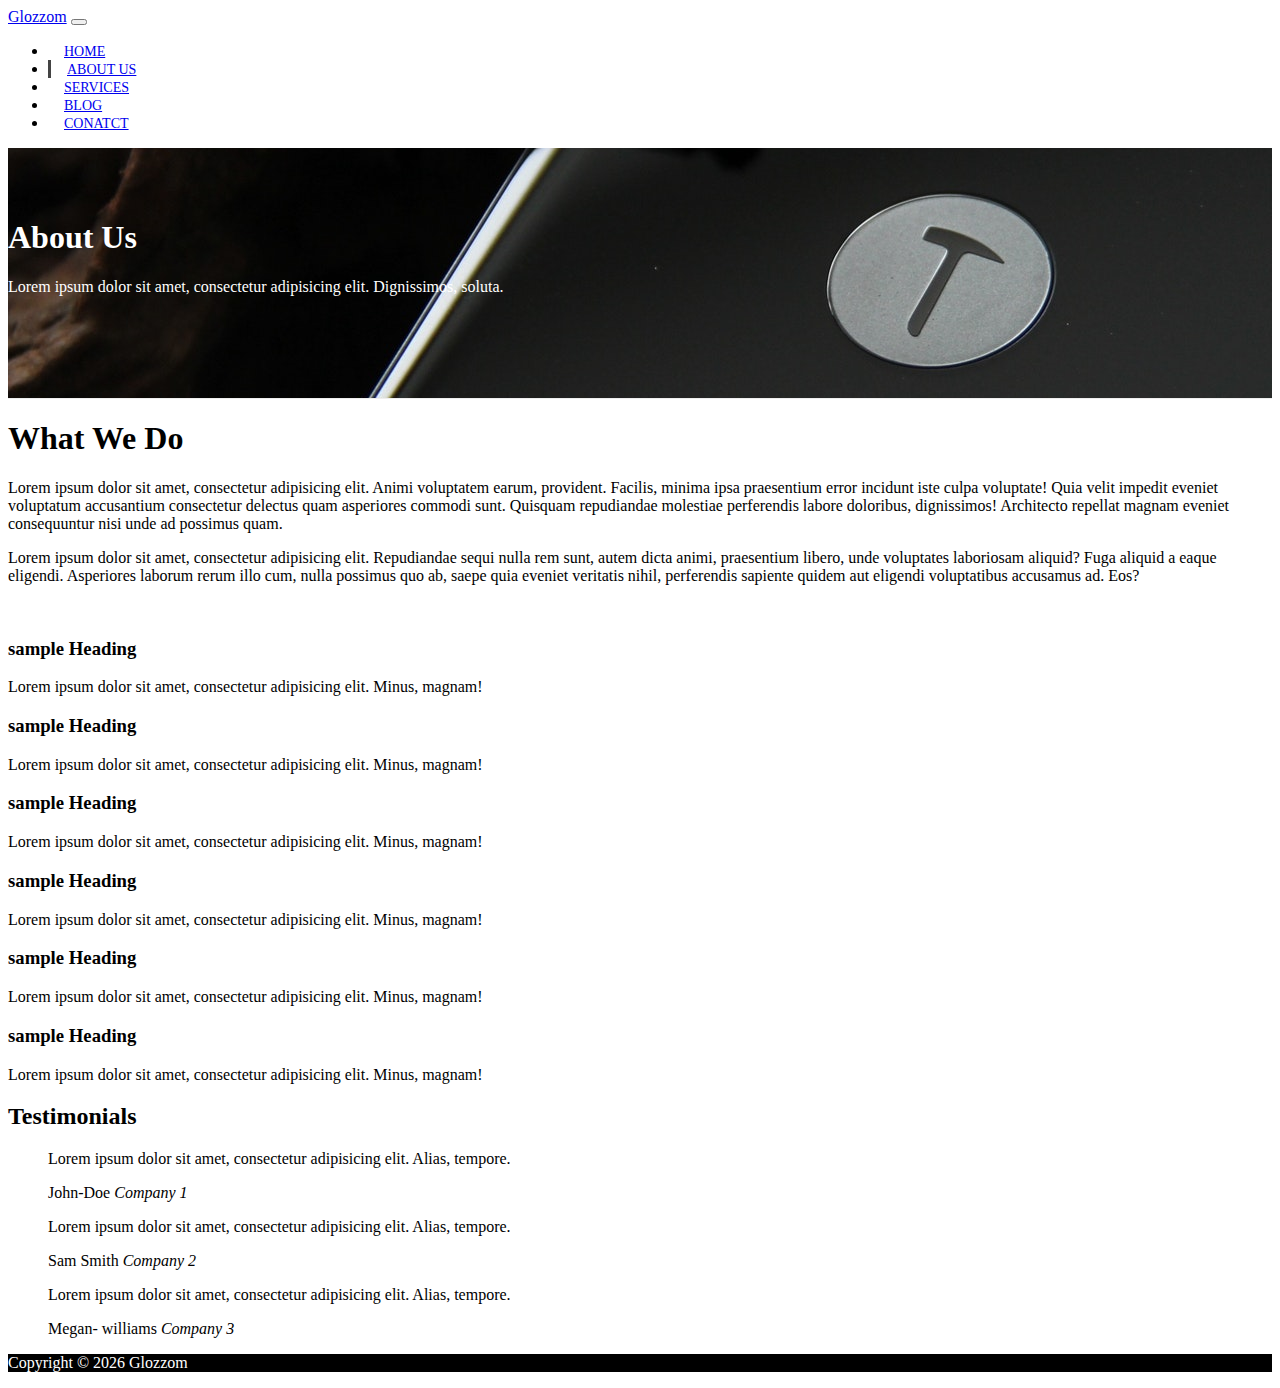
==== about.html @ c17ce2c2 "Initial commit" ====
<!DOCTYPE html>
<html lang="en">

<head>
	<meta charset="UTF-8">
	<meta name="viewport" content="width=device-width, initial-scale=1.0">
	<meta http-equiv="X-UA-Compatible" content="ie=edge">
	<link rel="stylesheet" href="https://use.fontawesome.com/releases/v5.0.13/css/all.css" integrity="sha384-DNOHZ68U8hZfKXOrtjWvjxusGo9WQnrNx2sqG0tfsghAvtVlRW3tvkXWZh58N9jp" crossorigin="anonymous">
	<link rel="stylesheet" href="https://stackpath.bootstrapcdn.com/bootstrap/4.1.1/css/bootstrap.min.css" integrity="sha384-WskhaSGFgHYWDcbwN70/dfYBj47jz9qbsMId/iRN3ewGhXQFZCSftd1LZCfmhktB" crossorigin="anonymous">
 <link rel="stylesheet" href="https://cdnjs.cloudflare.com/ajax/libs/slick-carousel/1.8.1/slick.css" integrity="sha512-wR4oNhLBHf7smjy0K4oqzdWumd+r5/+6QO/vDda76MW5iug4PT7v86FoEkySIJft3XA0Ae6axhIvHrqwm793Nw==" crossorigin="anonymous" />
 <link rel="stylesheet" href="https://cdnjs.cloudflare.com/ajax/libs/slick-carousel/1.8.1/slick-theme.css" integrity="sha512-6lLUdeQ5uheMFbWm3CP271l14RsX1xtx+J5x2yeIDkkiBpeVTNhTqijME7GgRKKi6hCqovwCoBTlRBEC20M8Mg==" crossorigin="anonymous" />

	<link rel="stylesheet" href="css/style.css">
	<title>Glozzom Theme</title>
</head>

<body>
	<!-- START HERE -->
	<nav class="navbar navbar-expand-sm navbar-dark bg-dark">
		<div class="container">
			<a href="index.html" class="navbar-brand">Glozzom</a>
			<button class="navbar-toggler" data-toggle="collapse" data-target="#navbarCollapse">
				<span class="navbar-toggler-icon"></span>
			</button>

			<div class="collapse navbar-collapse" id="navbarCollapse">
				<ul class="navbar-nav ml-auto">
					<li class="nav-item">
						<a class="nav-link" href="index.html">Home</a>
					</li>
					<li class="nav-item active">
						<a class="nav-link" href="about.html">About Us</a>
					</li>
					<li class="nav-item">
						<a class="nav-link" href="services.html">Services</a>
					</li>
					<li class="nav-item">
						<a class="nav-link" href="blog.html">Blog</a>
					</li>
					<li class="nav-item">
						<a class="nav-link" href="contact.html">Conatct</a>
					</li>
				</ul>
			</div>
		</div>
	</nav>

	<!-- PAGE HEADER-->

	<header id="page-header">
		<div class="container">
			<div class="row">
				<div class="col-md-6 m-auto text-center">
					<h1>About Us</h1>
					<p>Lorem ipsum dolor sit amet, consectetur adipisicing elit. Dignissimos, soluta.</p>
				</div>
			</div>
		</div>
	</header>

<!-- ABOUT-->
<section id="about" class="py-3">
<div class="container">
	<div class="row">
		<div class="col-md-6">
			<h1>What We Do</h1>
			<p>Lorem ipsum dolor sit amet, consectetur adipisicing elit. Animi voluptatem earum, provident. Facilis, minima ipsa praesentium error incidunt iste culpa voluptate! Quia velit impedit eveniet voluptatum accusantium consectetur delectus quam asperiores commodi sunt. Quisquam repudiandae molestiae perferendis labore doloribus, dignissimos! Architecto repellat magnam eveniet consequuntur nisi unde ad possimus quam.</p>
			<p>Lorem ipsum dolor sit amet, consectetur adipisicing elit. Repudiandae sequi nulla rem sunt, autem dicta animi, praesentium libero, unde voluptates laboriosam aliquid? Fuga aliquid a eaque eligendi. Asperiores laborum rerum illo cum, nulla possimus quo ab, saepe quia eveniet veritatis nihil, perferendis sapiente quidem aut eligendi voluptatibus accusamus ad. Eos?</p>
		</div>
		<div class="col-md-6">
			<img src=https://source.unsplash.com/random/700x700/?technology" alt="" class="img-fluid rounded-circle d-none d-md-block about-img">
		</div>
	</div>
</div>

</section>

<!-- ICON BOX-->
<section id="icons-box" class="py-5">
	<div class="container">
		<div class="row mb-4">
			<div class="col-md-4">
				<div class="card bg-danger text-white text-center">
					<div class="card-body">
						<i class="fas fa-building fa-3x"></i>
						<h3>sample Heading</h3>
						Lorem ipsum dolor sit amet, consectetur adipisicing elit. Minus, magnam!
					</div>
				</div>

			</div>
			<div class="col-md-4">
				<div class="card bg-dark text-white text-center">
					<div class="card-body">
						<i class="fas fa-bullhorn fa-3x"></i>
						<h3>sample Heading</h3>
						Lorem ipsum dolor sit amet, consectetur adipisicing elit. Minus, magnam!
					</div>
				</div>
			</div>
			<div class="col-md-4">
				<div class="card bg-danger text-white text-center">
					<div class="card-body">
						<i class="fas fa-comments fa-3x"></i>
						<h3>sample Heading</h3>
						Lorem ipsum dolor sit amet, consectetur adipisicing elit. Minus, magnam!
					</div>
				</div>
			</div>
		</div>

		<div class="row mb-4">
			<div class="col-md-4">
				<div class="card bg-dark text-white text-center">
					<div class="card-body">
						<i class="fas fa-box fa-3x"></i>
						<h3>sample Heading</h3>
						Lorem ipsum dolor sit amet, consectetur adipisicing elit. Minus, magnam!
					</div>
				</div>

			</div>
			<div class="col-md-4">
				<div class="card bg-danger text-white text-center">
					<div class="card-body">
						<i class="fas fa-credit-card fa-3x"></i>
						<h3>sample Heading</h3>
						Lorem ipsum dolor sit amet, consectetur adipisicing elit. Minus, magnam!
					</div>
				</div>
			</div>
			<div class="col-md-4">
				<div class="card bg-dark text-white text-center">
					<div class="card-body">
						<i class="fas fa-coffe fa-3x"></i>
						<h3>sample Heading</h3>
						Lorem ipsum dolor sit amet, consectetur adipisicing elit. Minus, magnam!
					</div>
				</div>
			</div>
		</div>
	</div>
</section>


<!-- TESTOMONIALS-->

<section id="testimonial" class="bg-dark text-white text-center p-4">
	<div class="container">
		<h2 class="text-center">Testimonials</h2>
		<div class="row text-center">
			<div class="col">
				<div class="slider">
				<div>
					<blockquote class="blockquote">
						<p class="mb-0">
							Lorem ipsum dolor sit amet, consectetur adipisicing elit. Alias, tempore.
						</p>
						<footer class="blockquote-footer">John-Doe
						<cite title="Company 1"> Company 1</cite></footer>
					</blockquote>
				</div>


				<div>
					<blockquote class="blockquote">
						<p class="mb-0">
							Lorem ipsum dolor sit amet, consectetur adipisicing elit. Alias, tempore.
						</p>
						<footer class="blockquote-footer">Sam Smith
						<cite title="Company 2"> Company 2</cite></footer>
					</blockquote>
				</div>

				<div>
					<blockquote class="blockquote">
						<p class="mb-0">
							Lorem ipsum dolor sit amet, consectetur adipisicing elit. Alias, tempore.
						</p>
						<footer class="blockquote-footer">Megan- williams
						<cite title="Company 3"> Company 3</cite></footer>
					</blockquote>
				</div>


				</div>
			</div>
		</div>

	</div>
</section>

<!-- Footer-->
<footer id="main-footer" class="text-center p-5">
	<div class="container">
		<div class="row">
			<div class="col">
				<p>Copyright &copy; <span id="year"></span>  Glozzom</p>
			</div>
		</div>
	</div>

</footer>








	<script src="http://code.jquery.com/jquery-3.3.1.min.js" integrity="sha256-FgpCb/KJQlLNfOu91ta32o/NMZxltwRo8QtmkMRdAu8=" crossorigin="anonymous"></script>
	<script src="https://cdnjs.cloudflare.com/ajax/libs/popper.js/1.14.3/umd/popper.min.js" integrity="sha384-ZMP7rVo3mIykV+2+9J3UJ46jBk0WLaUAdn689aCwoqbBJiSnjAK/l8WvCWPIPm49" crossorigin="anonymous"></script>
	<script src="https://stackpath.bootstrapcdn.com/bootstrap/4.1.1/js/bootstrap.min.js" integrity="sha384-smHYKdLADwkXOn1EmN1qk/HfnUcbVRZyYmZ4qpPea6sjB/pTJ0euyQp0Mk8ck+5T" crossorigin="anonymous"></script>
 <script src="https://cdnjs.cloudflare.com/ajax/libs/slick-carousel/1.8.1/slick.js" integrity="sha512-WNZwVebQjhSxEzwbettGuQgWxbpYdoLf7mH+25A7sfQbbxKeS5SQ9QBf97zOY4nOlwtksgDA/czSTmfj4DUEiQ==" crossorigin="anonymous"></script>

	<script>
		// Get the current year for the copyright
		$('#year').text(new Date().getFullYear());

		$('.slider').slick({
			infinite:true,
			slideToshow:1,
			slideToscroll:1

		});


	</script>
</body>

</html>
---- css/style.css ----
body{
	overflow-x:hidden;
}

.navbar .nav-link{
	font-size: 14px;
	padding-left: 1rem !important;
	padding-right: 1rem !important;
	text-transform: uppercase;
}

.navbar .nav-item.active{
	border-left: 3px solid #444;
}
.carousel-item{
	height:450px;
}
.carousel-image-1{
	background: url("../img/image1.jpg");
	background-size: cover;
}
.carousel-image-2{
	background: url("../img/image2.jpg");
	background-size: cover;
}
.carousel-image-3{
	background: url("../img/image3.jpg");
	background-size: cover;
}

#home-heading{
	position:relative;
	min-height:200px;
	background: url('../img/lights.jpg');
	background-repeat: no-repeat;
	background-attachment: fixed;
	text-align: center;
	color:#fff;

}

.dark-overlay{
	position: absolute;
	top:0;
	left:0;
	width: 100%;
	height:100%;
	background: rgba(0,0,0,0.7);
}
#video-play{
	position:relative;
	min-height:200px;
	background: url('../img/media.jpg');
	background-repeat: no-repeat;
	background-attachment: fixed;
	text-align: center;
	color:#fff;

}
#video-play a{
	color: #fff;
}


/* Page CSS*/
#page-header{
	height: 200px;
	background: url('../img/image1.jpg');
	background-position:0-360px;
	background-attachment: fixed;
	color:#fff;
	border-bottom: 1px solid #eee;
	padding-top: 50px;
}

.about-img{
	margin-top: -50px;
}

#faq .card{
	border:#444;
}
#faq a{
	color:#fff;
	text-decoration: none;
}
#faq .card-body,
#faq .card-header{
	background: #333;
}

#main-footer{
	background: #000;
	color:#fff;
}
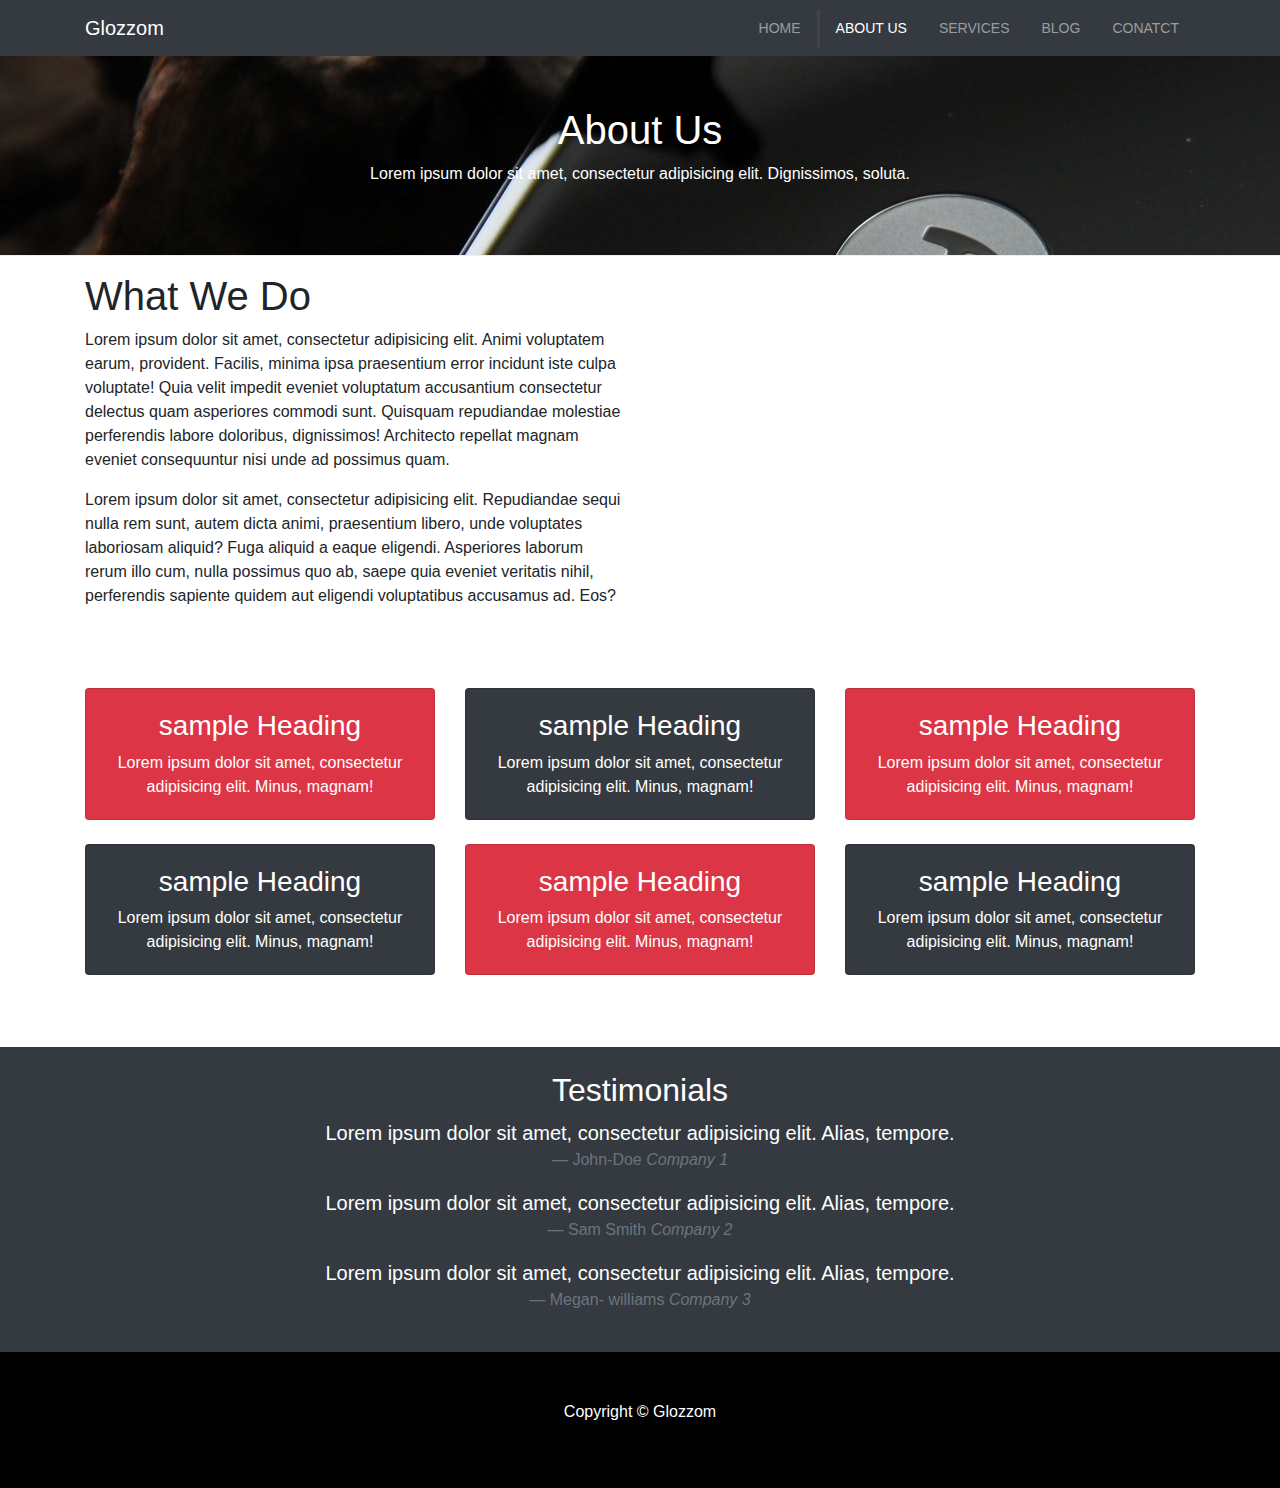
==== commit 26c8db41: "used the new version cdns" ====
--- a/about.html
+++ b/about.html
@@ -6,7 +6,8 @@
 	<meta name="viewport" content="width=device-width, initial-scale=1.0">
 	<meta http-equiv="X-UA-Compatible" content="ie=edge">
 	<link rel="stylesheet" href="https://use.fontawesome.com/releases/v5.0.13/css/all.css" integrity="sha384-DNOHZ68U8hZfKXOrtjWvjxusGo9WQnrNx2sqG0tfsghAvtVlRW3tvkXWZh58N9jp" crossorigin="anonymous">
-	<link rel="stylesheet" href="https://stackpath.bootstrapcdn.com/bootstrap/4.1.1/css/bootstrap.min.css" integrity="sha384-WskhaSGFgHYWDcbwN70/dfYBj47jz9qbsMId/iRN3ewGhXQFZCSftd1LZCfmhktB" crossorigin="anonymous">
+	<link href="https://stackpath.bootstrapcdn.com/bootstrap/4.3.1/css/bootstrap.min.css" rel="stylesheet"
+    integrity="sha384-ggOyR0iXCbMQv3Xipma34MD+dH/1fQ784/j6cY/iJTQUOhcWr7x9JvoRxT2MZw1T" crossorigin="anonymous">
  <link rel="stylesheet" href="https://cdnjs.cloudflare.com/ajax/libs/slick-carousel/1.8.1/slick.css" integrity="sha512-wR4oNhLBHf7smjy0K4oqzdWumd+r5/+6QO/vDda76MW5iug4PT7v86FoEkySIJft3XA0Ae6axhIvHrqwm793Nw==" crossorigin="anonymous" />
  <link rel="stylesheet" href="https://cdnjs.cloudflare.com/ajax/libs/slick-carousel/1.8.1/slick-theme.css" integrity="sha512-6lLUdeQ5uheMFbWm3CP271l14RsX1xtx+J5x2yeIDkkiBpeVTNhTqijME7GgRKKi6hCqovwCoBTlRBEC20M8Mg==" crossorigin="anonymous" />
 
@@ -209,9 +210,15 @@
 
 
 
-	<script src="http://code.jquery.com/jquery-3.3.1.min.js" integrity="sha256-FgpCb/KJQlLNfOu91ta32o/NMZxltwRo8QtmkMRdAu8=" crossorigin="anonymous"></script>
-	<script src="https://cdnjs.cloudflare.com/ajax/libs/popper.js/1.14.3/umd/popper.min.js" integrity="sha384-ZMP7rVo3mIykV+2+9J3UJ46jBk0WLaUAdn689aCwoqbBJiSnjAK/l8WvCWPIPm49" crossorigin="anonymous"></script>
-	<script src="https://stackpath.bootstrapcdn.com/bootstrap/4.1.1/js/bootstrap.min.js" integrity="sha384-smHYKdLADwkXOn1EmN1qk/HfnUcbVRZyYmZ4qpPea6sjB/pTJ0euyQp0Mk8ck+5T" crossorigin="anonymous"></script>
+<script src="https://code.jquery.com/jquery-3.4.1.min.js"
+	integrity="sha256-CSXorXvZcTkaix6Yvo6HppcZGetbYMGWSFlBw8HfCJo=" crossorigin="anonymous"></script>
+<script src="https://cdnjs.cloudflare.com/ajax/libs/popper.js/1.14.3/umd/popper.min.js"
+	integrity="sha384-ZMP7rVo3mIykV+2+9J3UJ46jBk0WLaUAdn689aCwoqbBJiSnjAK/l8WvCWPIPm49" crossorigin="anonymous">
+</script>
+<script src="https://stackpath.bootstrapcdn.com/bootstrap/4.3.1/js/bootstrap.min.js"
+	integrity="sha384-JjSmVgyd0p3pXB1rRibZUAYoIIy6OrQ6VrjIEaFf/nJGzIxFDsf4x0xIM+B07jRM" crossorigin="anonymous">
+</script>
+
  <script src="https://cdnjs.cloudflare.com/ajax/libs/slick-carousel/1.8.1/slick.js" integrity="sha512-WNZwVebQjhSxEzwbettGuQgWxbpYdoLf7mH+25A7sfQbbxKeS5SQ9QBf97zOY4nOlwtksgDA/czSTmfj4DUEiQ==" crossorigin="anonymous"></script>
 
 	<script>
